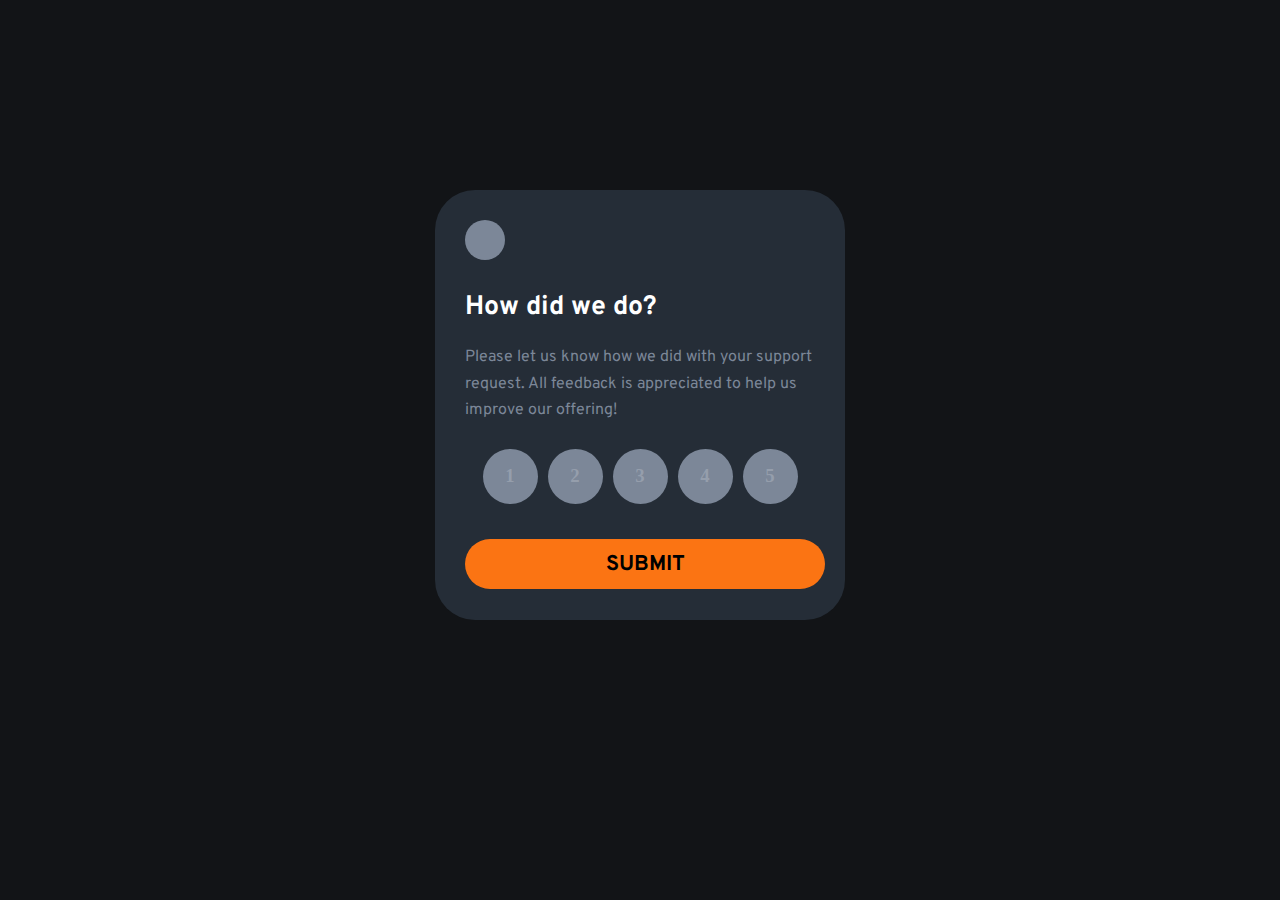
==== index.html @ f7f04889 "Update index.html" ====
<!DOCTYPE html>
<html lang="en">

<head>
    <meta charset="UTF-8">
    <meta name="viewport" content="width=device-width, initial-scale=1.0">
    <title>Document</title>
    <link rel="stylesheet" href="src/style.css">
</head>

<body>
    <main class="pagina">
        <section class="bloco-dados">
            <section class="conteudo">
                <div class="estrela">
                    <img src="Projet/images/icon-star.svg" alt="">
                </div>
                <div class="texto">
                    <h1 class="titulo">How did we do?</h1>
                    <p class="">Please let us know how we did with your support request. All feedback is appreciated to
                        help us improve our offering!
                    </p>
                </div>
                <div class="tot-notas">
                    <div class="nota ">
                        <h3>1</h3>
                    </div>
                    <div class="nota">
                        <h3>2</h3>
                    </div>
                    <div class="nota">
                        <h3>3</h3>
                    </div>
                    <div class="nota">
                        <h3>4</h3>
                    </div>
                    <div class="nota">
                        <h3>5</h3>
                    </div>
                </div>
                <div class="butao">
                    <a href="src/page_conf.html" id="link">submit</a>
                </div>
            </section>
        </section>
    </main>
</body>
<script src="src/script.js"></script>

</html>
---- src/style.css ----
@charset "UTF-8";
@import url('https://fonts.googleapis.com/css2?family=Overpass:ital,wght@0,400;1,700&display=swap');

/*font-family: 'Overpass', sans-serif;*/
body {
    background-color: hsl(216, 12%, 8%);
}

p {
    font-family: 'Overpass', sans-serif;
    color: hsl(216, 12%, 54%);
    font-weight: 400;
    font-family: 'Overpass', sans-serif;
    line-height: 20pt;
}

h1 {
    font-family: 'Overpass', sans-serif;
    font-weight: 700;
    font-size: 20pt;
    margin-top: 30px;
    margin-bottom: 20px;
    /*adicionar espaçamento de linhas
*/
}

.pagina {
    position: absolute;
    left: 50%;
    top: 45%;
    transform: translate(-50%, -45%);
}

.bloco-dados {
    width: 350px;
    height: 370px;
    position: absolute;
    left: 50%;
    top: 50%;
    transform: translate(-50%, -50%);
    background-color: hsl(213, 19%, 18%);
    border-radius: 40px;
    padding: 30px;
}

.conteudo {}

.estrela {
    height: 40px;
    width: 40px;
    border-radius: 30px;
    background-color: hsl(216, 12%, 54%);
    margin-bottom: 30px;
}

.estrela img {
    position: relative;
    left: 50%;
    top: 50%;
    transform: translate(-50%, -50%);
}


.texto {
    color: white;
    text-align: left;
}

.tot-notas {
    display: flex;
    justify-content: center;
    margin-top: 20px;
    margin-bottom: 30px;
}

.nota {
    background-color: hsl(216, 12%, 54%);
    color: hsl(217, 12%, 63%);
    display: inline-block;
    text-align: center;
    height: 55px;
    width: 55px;
    margin: 5px;
    border-radius: 30px;
}

.nota h3 {
    display: block;
    margin: 16px;
}

.butao {
    background-color: hsl(25, 97%, 53%);
    display: flex;
    justify-content: center;
    align-items: center;
    width: 360px;
    height: 50px;
    border-radius: 30px;
}

.butao:hover {
    background-color: white;
    color: hsl(25, 97%, 53%);
}

.butao a {
    font-family: 'Overpass', sans-serif;
    font-weight: bold;
    font-size: 16pt;
    color: black;
    text-decoration: none;
    text-transform: uppercase;
}

.tot-notas .selecionado{
    background-color: rgb(0, 0, 0);
}

.tot-notas .click{
    background-color: hsl(25, 97%, 53%);
    color: white;
}
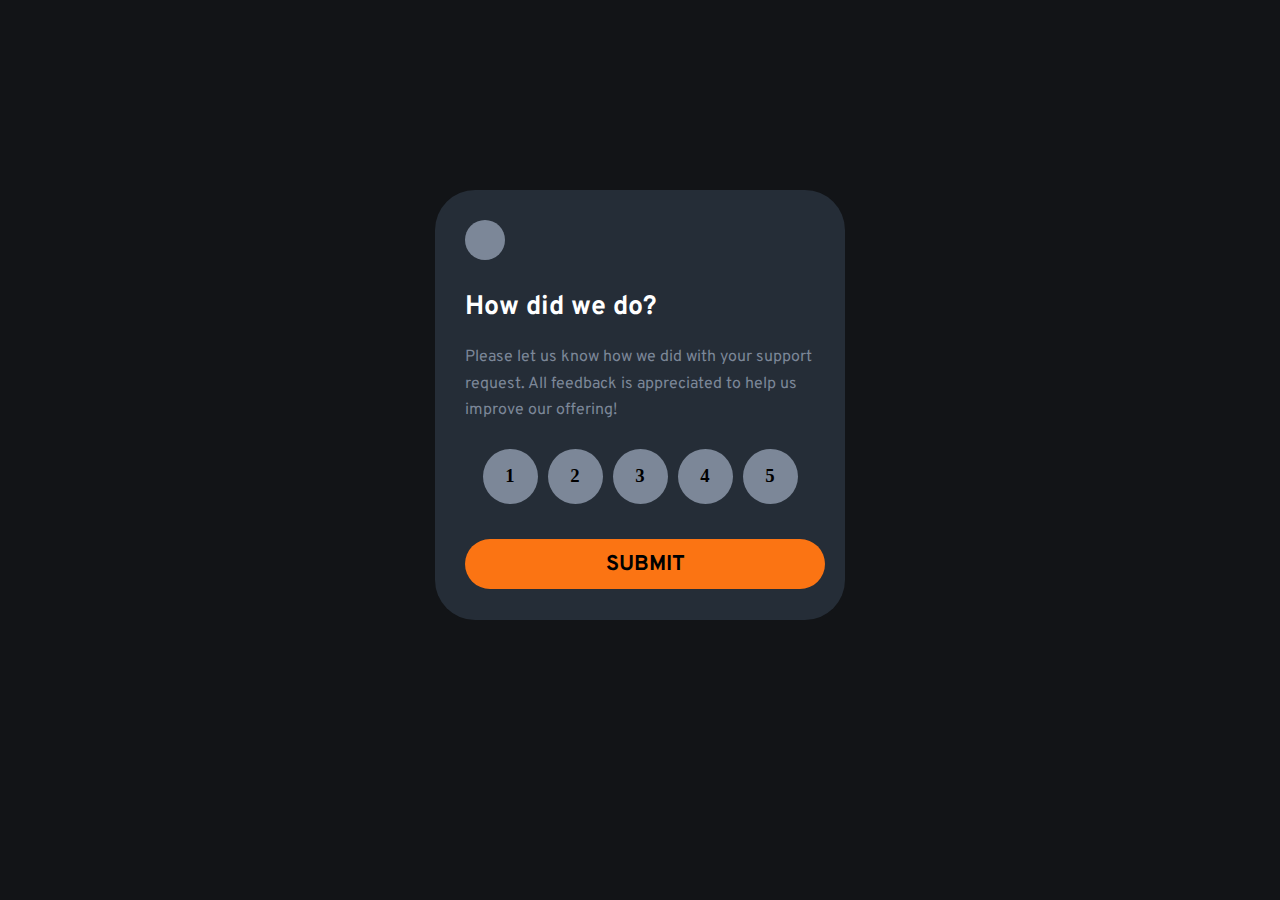
==== commit d716e504: "Criação da acão no botão submt" ====
--- a/index.html
+++ b/index.html
@@ -11,7 +11,7 @@
 <body>
     <main class="pagina">
         <section class="bloco-dados">
-            <section class="conteudo">
+            <section class="opcoes">
                 <div class="estrela">
                     <img src="Projet/images/icon-star.svg" alt="">
                 </div>
@@ -22,24 +22,36 @@
                     </p>
                 </div>
                 <div class="tot-notas">
-                    <div class="nota ">
+                    <div id="1" class="nota" onclick="selecao1()">
                         <h3>1</h3>
                     </div>
-                    <div class="nota">
+                    <div id="2" class="nota" onclick="selecao2()">
                         <h3>2</h3>
                     </div>
-                    <div class="nota">
+                    <div id="3" class="nota"onclick="selecao3()">
                         <h3>3</h3>
                     </div>
-                    <div class="nota">
+                    <div id="4" class="nota" onclick="selecao4()">
                         <h3>4</h3>
                     </div>
-                    <div class="nota">
+                    <div id="5" class="nota" onclick="selecao5()">
                         <h3>5</h3>
                     </div>
                 </div>
-                <div class="butao">
+                <div class="butao" onclick="submit()">
                     <a href="src/page_conf.html" id="link">submit</a>
+                </div>
+            </section>
+            <section class="final">
+                <div class="img_tk">
+                    <img src="Projet/images/illustration-thank-you.svg" alt="">
+                </div>
+                <div class="opselec">
+                    <span id="opselec">Teste</span>
+                </div>
+                <div class="txt">
+                    <h2>Thank You!</h2>
+                    <p>We appreciete you taking the time to give a rating. If you ever need more support, don't hesitate to get in touch!</p>
                 </div>
             </section>
         </section>
--- a/src/style.css
+++ b/src/style.css
@@ -43,7 +43,9 @@
     padding: 30px;
 }
 
-.conteudo {}
+.opcoes {
+    display: block;
+}
 
 .estrela {
     height: 40px;
@@ -75,7 +77,7 @@
 
 .nota {
     background-color: hsl(216, 12%, 54%);
-    color: hsl(217, 12%, 63%);
+    color: black;
     display: inline-block;
     text-align: center;
     height: 55px;
@@ -114,10 +116,39 @@
 }
 
 .tot-notas .selecionado{
-    background-color: rgb(0, 0, 0);
+    background-color: hsl(217, 12%, 63%);
 }
 
 .tot-notas .click{
     background-color: hsl(25, 97%, 53%);
     color: white;
-}+}
+
+.final{
+    display: none;
+    margin-top: 20px;
+    flex-direction: column;
+    align-items: center;
+    justify-content: center;
+}
+
+.opselec{
+    background-color:  hsl(215, 10%, 34%);
+    color: hsl(25, 97%, 53%);
+    padding: 10px;
+    border-radius: 30px;
+    margin-top: 30px;
+}
+
+.txt{
+    text-align: center;
+}
+
+.txt>h2{
+    color: white;
+
+}
+.txt>p{
+    color:  hsl(217, 12%, 63%);
+}
+    